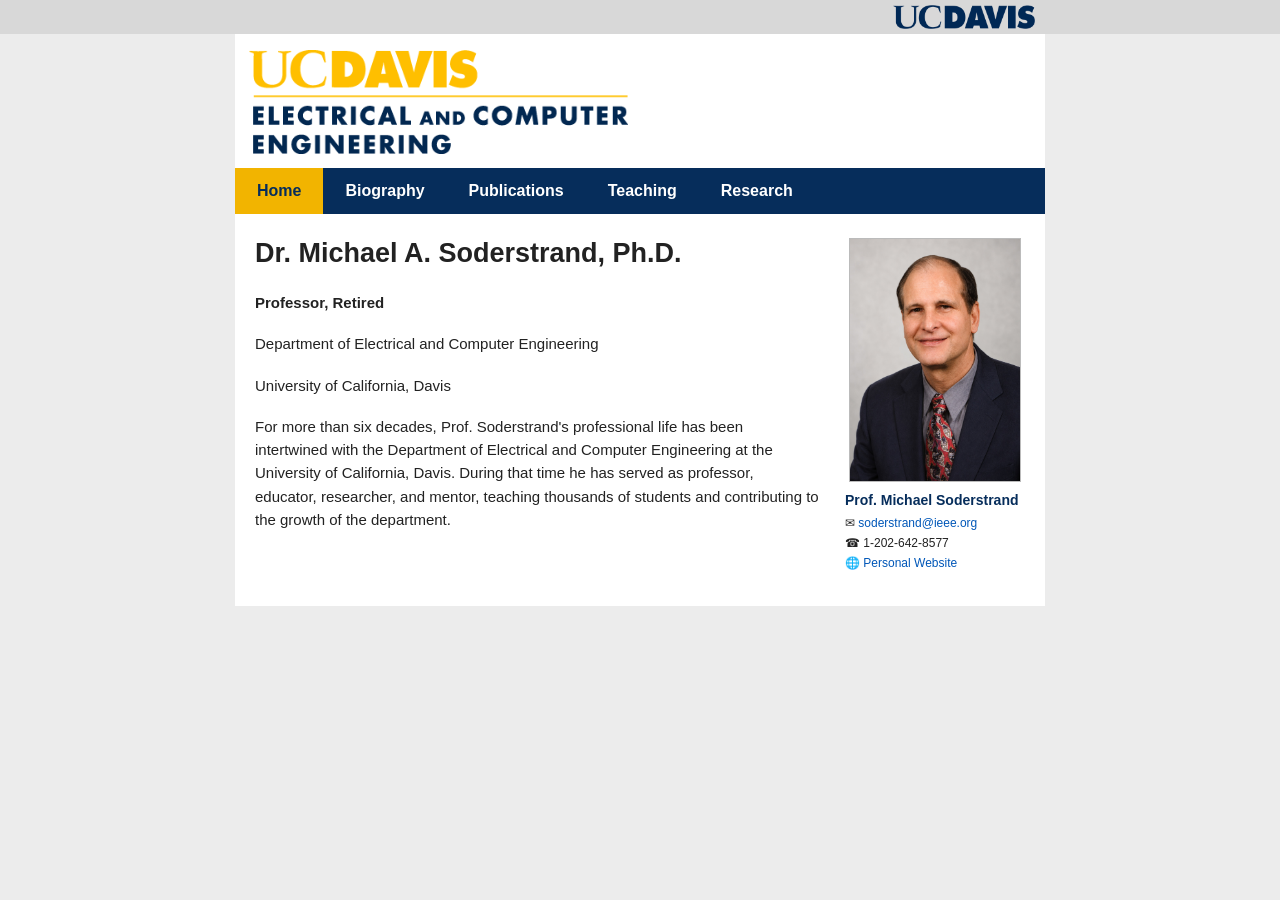
==== index.html @ 25380774 "First version of the Webpage" ====
<!DOCTYPE html>
<html lang="en">
<head>
<meta charset="UTF-8">
<meta name="viewport" content="width=device-width, initial-scale=1.0">
<title>UCDavis.tv</title>
<link rel="stylesheet" href="css/main.css">
</head>
<body>

<div class="topbar">
    <div class="page">
        <img src="images/logo1.png" class="ucd-top-logo" alt="UC Davis">
    </div>
</div>

<div class="page">

<header class="masthead">
    <img class="logo" src="images/logo.png" alt="UC Davis ECE">
</header>

<nav class="nav">
<a class="active" href="#">Home</a>
<a href="#">Biography</a>
<a href="#">Publications</a>
<a href="#">Teaching</a>
<a href="#">Research</a>
</nav>

<main class="content">

<section class="left">
<h1>Dr. Michael A. Soderstrand, Ph.D.</h1>

<p><strong>Professor, Retired</strong></p>

<p>Department of Electrical and Computer Engineering</p>

<p>University of California, Davis</p>

<p class="intro">
For more than six decades, Prof. Soderstrand's professional life has been intertwined with the Department of Electrical and Computer Engineering at the University of California, Davis. During that time he has served as professor, educator, researcher, and mentor, teaching thousands of students and contributing to the growth of the department.
</p>
</section>

<aside class="right">
<img class="portrait" src="images/soderstrand.jpg" alt="Prof. Michael Soderstrand">
<div class="contact">
<h2>Prof. Michael Soderstrand</h2>
<p>✉ <a href="mailto:soderstrand@ieee.org">soderstrand@ieee.org</a></p>
<p>☎ 1-202-642-8577</p>
<p>🌐 <a href="http://soderstrand.com">Personal Website</a></p>
</div>
</aside>

</main>

</div>
</body>
</html>
---- css/main.css ----
body{margin:0;background:#ececec;font-family:Arial,Helvetica,sans-serif;color:#222}
.page{width:810px;margin:0 auto;background:#fff}
.topbar{background:#d8d8d8;height:34px}
.ucd-top-logo{height:24px;float:right;margin:5px 10px 0 0}
.masthead{padding:16px 14px 10px}
.logo{height:104px}
.nav{display:flex;background:#062d5b}
.nav a{padding:14px 22px;color:#fff;text-decoration:none;font-weight:700;font-size:16px}
.nav a:hover,.nav a.active{background:#f2b400;color:#062d5b}
.content{display:flex;gap:26px;padding:24px 20px 30px}
.left{flex:1}
.left h1{font-size:27px;margin:0 0 22px}
.left p{font-size:15px;line-height:1.55;margin:0 0 18px}
.intro{margin-top:26px}
.right{width:180px}
.portrait{width:170px;border:1px solid #bbb;display:block;margin:0 auto}
.contact{margin-top:10px;font-size:12px}
.contact h2{font-size:14px;color:#062d5b;margin:0 0 8px}
.contact p{margin:6px 0}
.contact a{color:#0057b8;text-decoration:none}
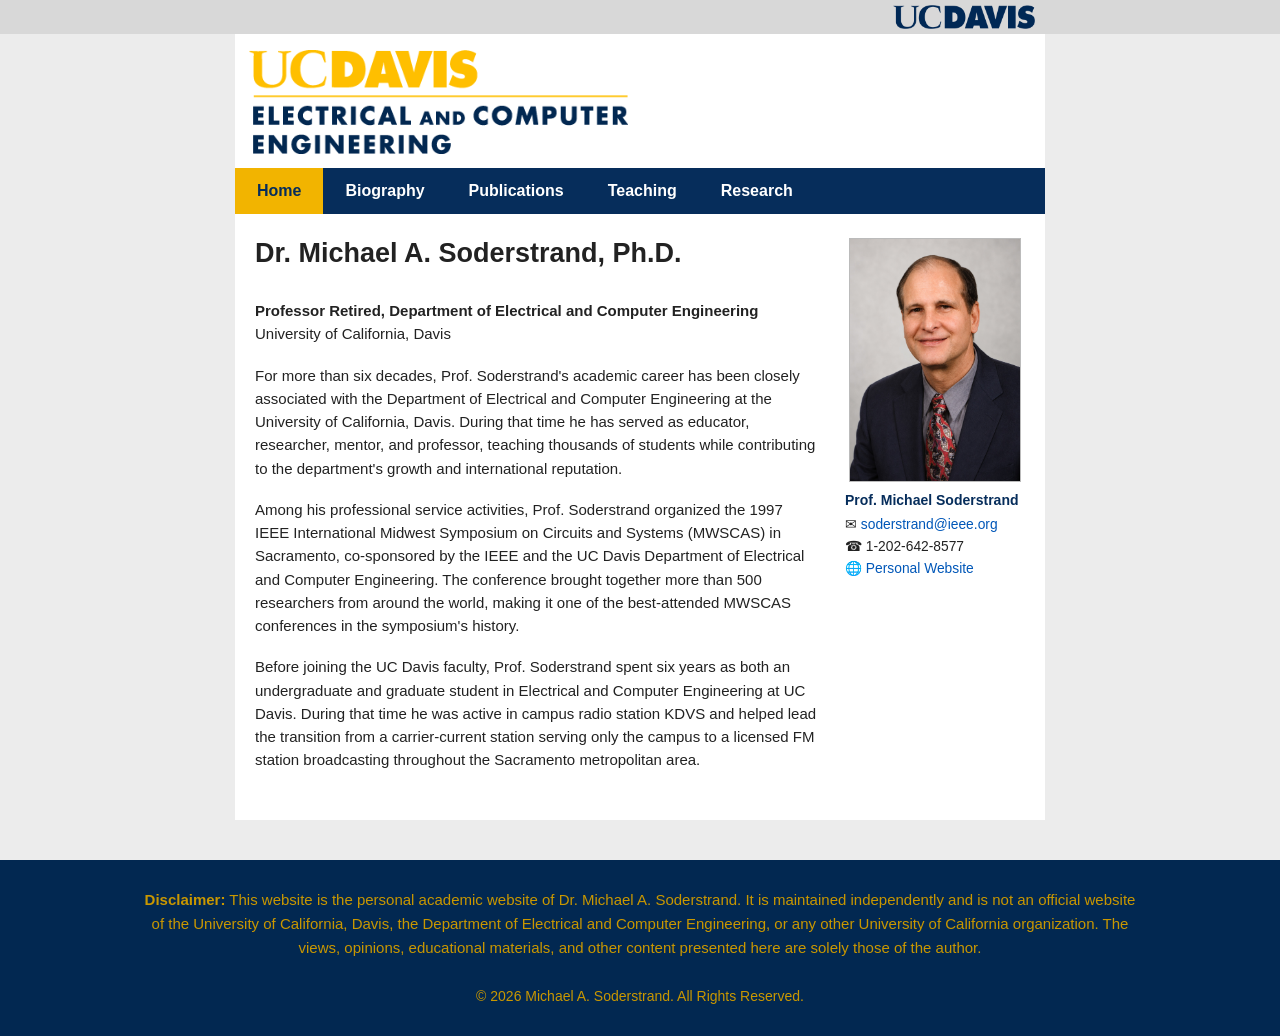
==== commit 6bd3971e: "Finalize the homepage" ====
--- a/index.html
+++ b/index.html
@@ -1,25 +1,22 @@
 <!DOCTYPE html>
+
 <html lang="en">
 <head>
-<meta charset="UTF-8">
-<meta name="viewport" content="width=device-width, initial-scale=1.0">
+<meta charset="utf-8"/>
+<meta content="width=device-width, initial-scale=1.0" name="viewport"/>
 <title>UCDavis.tv</title>
-<link rel="stylesheet" href="css/main.css">
+<link href="css/main.css" rel="stylesheet"/>
 </head>
 <body>
-
 <div class="topbar">
-    <div class="page">
-        <img src="images/logo1.png" class="ucd-top-logo" alt="UC Davis">
-    </div>
+<div class="page">
+<img alt="UC Davis" class="ucd-top-logo" src="images/logo1.png"/>
 </div>
-
+</div>
 <div class="page">
-
 <header class="masthead">
-    <img class="logo" src="images/logo.png" alt="UC Davis ECE">
+<img alt="UC Davis ECE" class="logo" src="images/logo.png"/>
 </header>
-
 <nav class="nav">
 <a class="active" href="#">Home</a>
 <a href="#">Biography</a>
@@ -27,35 +24,40 @@
 <a href="#">Teaching</a>
 <a href="#">Research</a>
 </nav>
-
 <main class="content">
-
 <section class="left">
 <h1>Dr. Michael A. Soderstrand, Ph.D.</h1>
+<div style="height:0.5em;"></div>
+<p><strong>Professor Retired, Department of Electrical and Computer Engineering</strong><br/>
+University of California, Davis</p>
 
-<p><strong>Professor, Retired</strong></p>
+<p class="intro">For more than six decades, Prof. Soderstrand's academic career has been closely associated with the Department of Electrical and Computer Engineering at the University of California, Davis. During that time he has served as educator, researcher, mentor, and professor, teaching thousands of students while contributing to the department's growth and international reputation.</p>
+<p>Among his professional service activities, Prof. Soderstrand organized the 1997 IEEE International Midwest Symposium on Circuits and Systems (MWSCAS) in Sacramento, co-sponsored by the IEEE and the UC Davis Department of Electrical and Computer Engineering. The conference brought together more than 500 researchers from around the world, making it one of the best-attended MWSCAS conferences in the symposium's history.</p>
+<p>Before joining the UC Davis faculty, Prof. Soderstrand spent six years as both an undergraduate and graduate student in Electrical and Computer Engineering at UC Davis. During that time he was active in campus radio station KDVS and helped lead the transition from a carrier-current station serving only the campus to a licensed FM station broadcasting throughout the Sacramento metropolitan area.</p>
 
-<p>Department of Electrical and Computer Engineering</p>
-
-<p>University of California, Davis</p>
-
-<p class="intro">
-For more than six decades, Prof. Soderstrand's professional life has been intertwined with the Department of Electrical and Computer Engineering at the University of California, Davis. During that time he has served as professor, educator, researcher, and mentor, teaching thousands of students and contributing to the growth of the department.
-</p>
 </section>
-
 <aside class="right">
-<img class="portrait" src="images/soderstrand.jpg" alt="Prof. Michael Soderstrand">
+<img alt="Prof. Michael Soderstrand" class="portrait" src="images/soderstrand.jpg"/>
 <div class="contact">
 <h2>Prof. Michael Soderstrand</h2>
-<p>✉ <a href="mailto:soderstrand@ieee.org">soderstrand@ieee.org</a></p>
-<p>☎ 1-202-642-8577</p>
-<p>🌐 <a href="http://soderstrand.com">Personal Website</a></p>
+<p style="font-size:1.15em;">✉ <a href="mailto:soderstrand@ieee.org">soderstrand@ieee.org</a></p>
+<p style="font-size:1.15em;">☎ 1-202-642-8577</p>
+<p style="font-size:1.15em;">🌐 <a href="http://soderstrand.com">Personal Website</a></p>
 </div>
 </aside>
+</main>
+</div>
 
-</main>
+<footer style="background:#022851;color:#C99700;margin-top:40px;padding:28px 40px;text-align:center;">
+  <div style="max-width:1000px;margin:0 auto;font-size:15px;line-height:1.6;">
+    <strong>Disclaimer:</strong> This website is the personal academic website of Dr. Michael A. Soderstrand.
+    It is maintained independently and is not an official website of the University of California, Davis,
+    the Department of Electrical and Computer Engineering, or any other University of California organization.
+    The views, opinions, educational materials, and other content presented here are solely those of the author.
+    <br/><br/>
+    <span style="font-size:14px;">&copy; 2026 Michael A. Soderstrand. All Rights Reserved.</span>
+  </div>
+</footer>
 
-</div>
 </body>
-</html>+</html>
